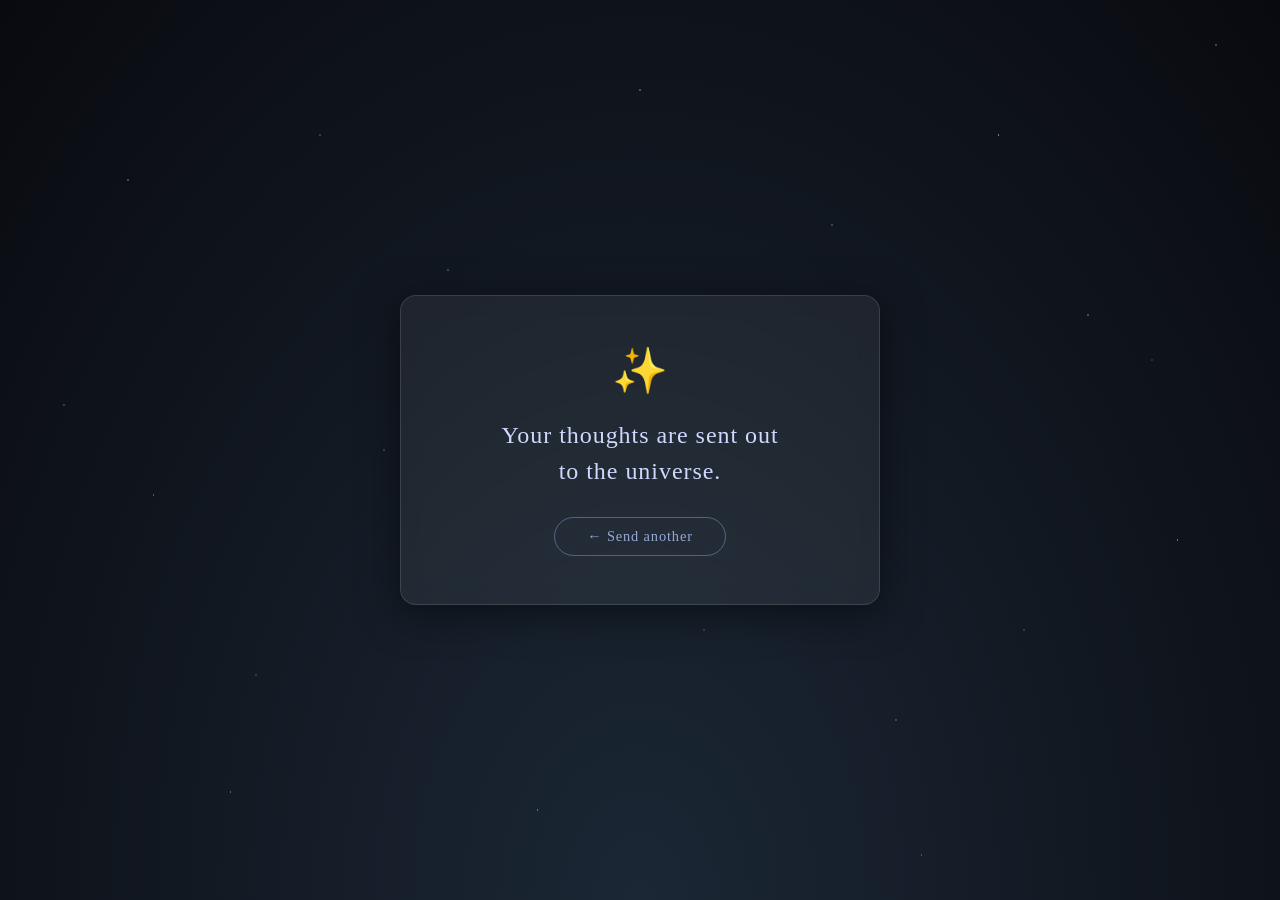
==== sent.html @ abf4e0d2 "Add Thoughts web app (index.html + sent.html)" ====
<!DOCTYPE html>
<html lang="en">
<head>
  <meta charset="UTF-8" />
  <meta name="viewport" content="width=device-width, initial-scale=1.0" />
  <title>Thoughts — Sent</title>
  <style>
    * {
      margin: 0;
      padding: 0;
      box-sizing: border-box;
    }

    body {
      min-height: 100vh;
      display: flex;
      align-items: center;
      justify-content: center;
      background: radial-gradient(ellipse at bottom, #1b2735 0%, #090a0f 100%);
      font-family: 'Georgia', serif;
      overflow: hidden;
    }

    /* Starfield — same layers as index.html */
    body::before,
    body::after {
      content: '';
      position: fixed;
      inset: 0;
      pointer-events: none;
    }

    body::before {
      background-image:
        radial-gradient(1px 1px at 10% 20%, rgba(255,255,255,0.8) 0%, transparent 100%),
        radial-gradient(1px 1px at 30% 50%, rgba(255,255,255,0.6) 0%, transparent 100%),
        radial-gradient(1px 1px at 50% 10%, rgba(255,255,255,0.9) 0%, transparent 100%),
        radial-gradient(1px 1px at 70% 80%, rgba(255,255,255,0.7) 0%, transparent 100%),
        radial-gradient(1px 1px at 85% 35%, rgba(255,255,255,0.8) 0%, transparent 100%),
        radial-gradient(1px 1px at 20% 75%, rgba(255,255,255,0.5) 0%, transparent 100%),
        radial-gradient(1px 1px at 60% 55%, rgba(255,255,255,0.6) 0%, transparent 100%),
        radial-gradient(1px 1px at 42% 90%, rgba(255,255,255,0.7) 0%, transparent 100%),
        radial-gradient(1px 1px at 92% 60%, rgba(255,255,255,0.8) 0%, transparent 100%),
        radial-gradient(1px 1px at 5%  45%, rgba(255,255,255,0.6) 0%, transparent 100%),
        radial-gradient(1px 1px at 78% 15%, rgba(255,255,255,0.9) 0%, transparent 100%),
        radial-gradient(1px 1px at 55% 70%, rgba(255,255,255,0.5) 0%, transparent 100%),
        radial-gradient(1px 1px at 35% 30%, rgba(255,255,255,0.7) 0%, transparent 100%),
        radial-gradient(1px 1px at 18% 88%, rgba(255,255,255,0.6) 0%, transparent 100%),
        radial-gradient(1px 1px at 95% 5%,  rgba(255,255,255,0.8) 0%, transparent 100%);
      animation: twinkle 5s ease-in-out infinite alternate;
    }

    body::after {
      background-image:
        radial-gradient(1px 1px at 25% 15%, rgba(200,220,255,0.7) 0%, transparent 100%),
        radial-gradient(1px 1px at 45% 65%, rgba(200,220,255,0.5) 0%, transparent 100%),
        radial-gradient(1px 1px at 65% 25%, rgba(200,220,255,0.8) 0%, transparent 100%),
        radial-gradient(1px 1px at 80% 70%, rgba(200,220,255,0.6) 0%, transparent 100%),
        radial-gradient(1px 1px at 12% 55%, rgba(200,220,255,0.7) 0%, transparent 100%),
        radial-gradient(1px 1px at 90% 40%, rgba(200,220,255,0.5) 0%, transparent 100%),
        radial-gradient(1px 1px at 38% 42%, rgba(200,220,255,0.8) 0%, transparent 100%),
        radial-gradient(1px 1px at 72% 95%, rgba(200,220,255,0.6) 0%, transparent 100%);
      animation: twinkle 7s ease-in-out infinite alternate-reverse;
    }

    @keyframes twinkle {
      0%   { opacity: 0.4; }
      100% { opacity: 1; }
    }

    /* Floating particle released into the universe */
    .particle {
      position: fixed;
      width: 6px;
      height: 6px;
      border-radius: 50%;
      background: rgba(160, 180, 255, 0.8);
      animation: float-away 6s ease-in forwards;
      pointer-events: none;
    }

    @keyframes float-away {
      0%   { transform: translateY(0) scale(1);   opacity: 0.9; }
      100% { transform: translateY(-120vh) scale(0); opacity: 0; }
    }

    .card {
      position: relative;
      z-index: 1;
      background: rgba(255, 255, 255, 0.06);
      backdrop-filter: blur(10px);
      border: 1px solid rgba(255, 255, 255, 0.12);
      border-radius: 16px;
      padding: 48px 40px;
      width: min(480px, 92vw);
      box-shadow: 0 8px 40px rgba(0, 0, 0, 0.5);
      text-align: center;
      animation: fade-in 1.2s ease forwards;
    }

    @keyframes fade-in {
      from { opacity: 0; transform: translateY(18px); }
      to   { opacity: 1; transform: translateY(0); }
    }

    .icon {
      font-size: 2.8rem;
      margin-bottom: 20px;
      display: block;
    }

    h1 {
      color: #d0d8ff;
      font-size: 1.5rem;
      font-weight: normal;
      letter-spacing: 0.04em;
      line-height: 1.5;
      margin-bottom: 28px;
    }

    a.back {
      display: inline-block;
      padding: 10px 32px;
      background: transparent;
      border: 1px solid rgba(160, 180, 255, 0.4);
      border-radius: 50px;
      color: rgba(180, 200, 255, 0.8);
      font-family: inherit;
      font-size: 0.9rem;
      letter-spacing: 0.06em;
      text-decoration: none;
      transition: background 0.2s, color 0.2s;
    }

    a.back:hover {
      background: rgba(160, 180, 255, 0.12);
      color: #e0e6ff;
    }
  </style>
</head>
<body>
  <div class="card">
    <span class="icon">✨</span>
    <h1>Your thoughts are sent out<br>to the universe.</h1>
    <a class="back" href="index.html">← Send another</a>
  </div>

  <script>
    // Spawn a few floating particles to reinforce the "sent" feeling
    function spawnParticle() {
      const p = document.createElement('div');
      p.className = 'particle';
      p.style.left = Math.random() * 100 + 'vw';
      p.style.bottom = Math.random() * 20 + 'vh';
      p.style.animationDelay = Math.random() * 3 + 's';
      p.style.width = p.style.height = (Math.random() * 5 + 3) + 'px';
      document.body.appendChild(p);
      p.addEventListener('animationend', () => p.remove());
    }

    for (let i = 0; i < 12; i++) spawnParticle();
  </script>
</body>
</html>
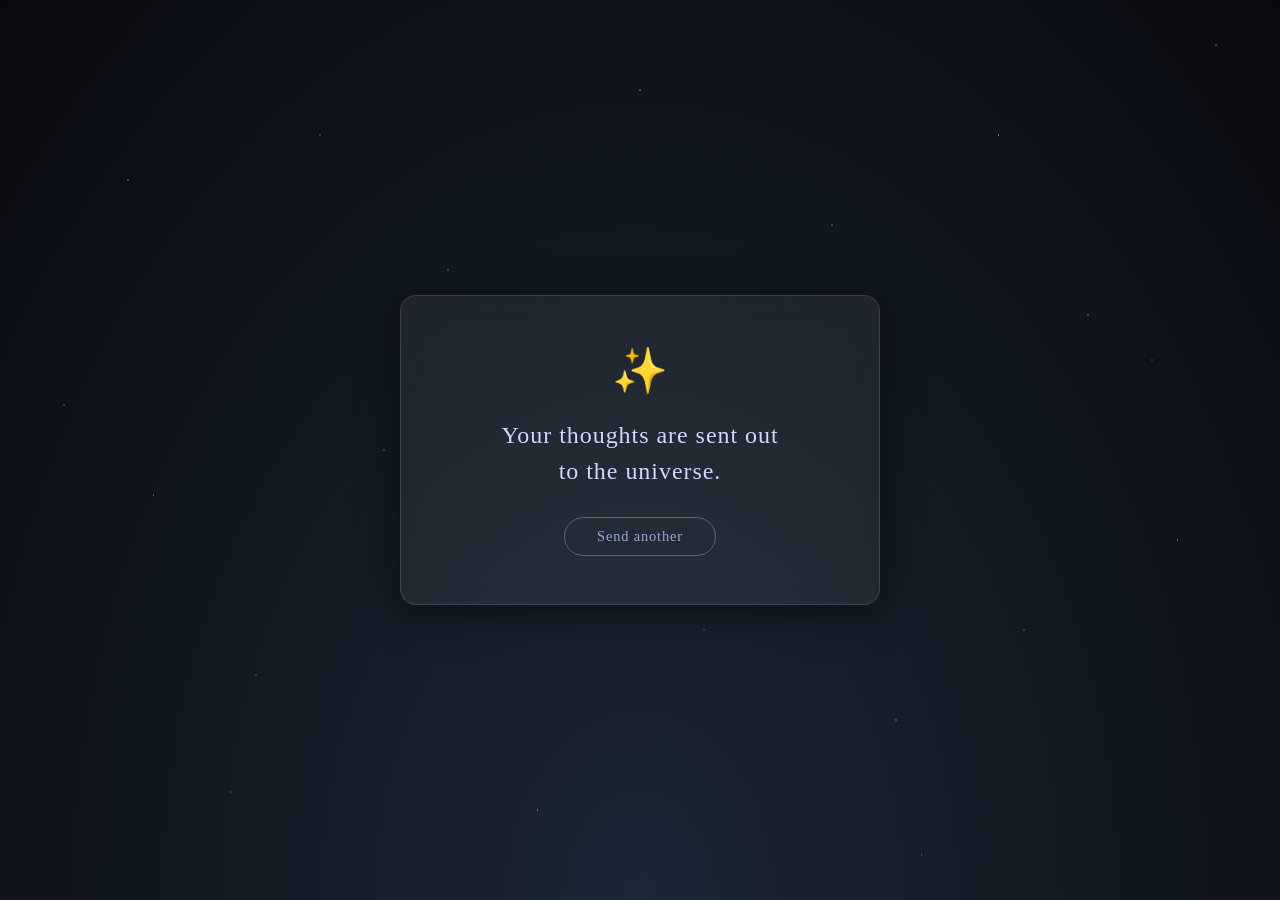
==== commit 4dc514bf: "Update link text for sending another message" ====
--- a/sent.html
+++ b/sent.html
@@ -142,7 +142,7 @@
   <div class="card">
     <span class="icon">✨</span>
     <h1>Your thoughts are sent out<br>to the universe.</h1>
-    <a class="back" href="index.html">← Send another</a>
+    <a class="back" href="index.html">Send another</a>
   </div>
 
   <script>
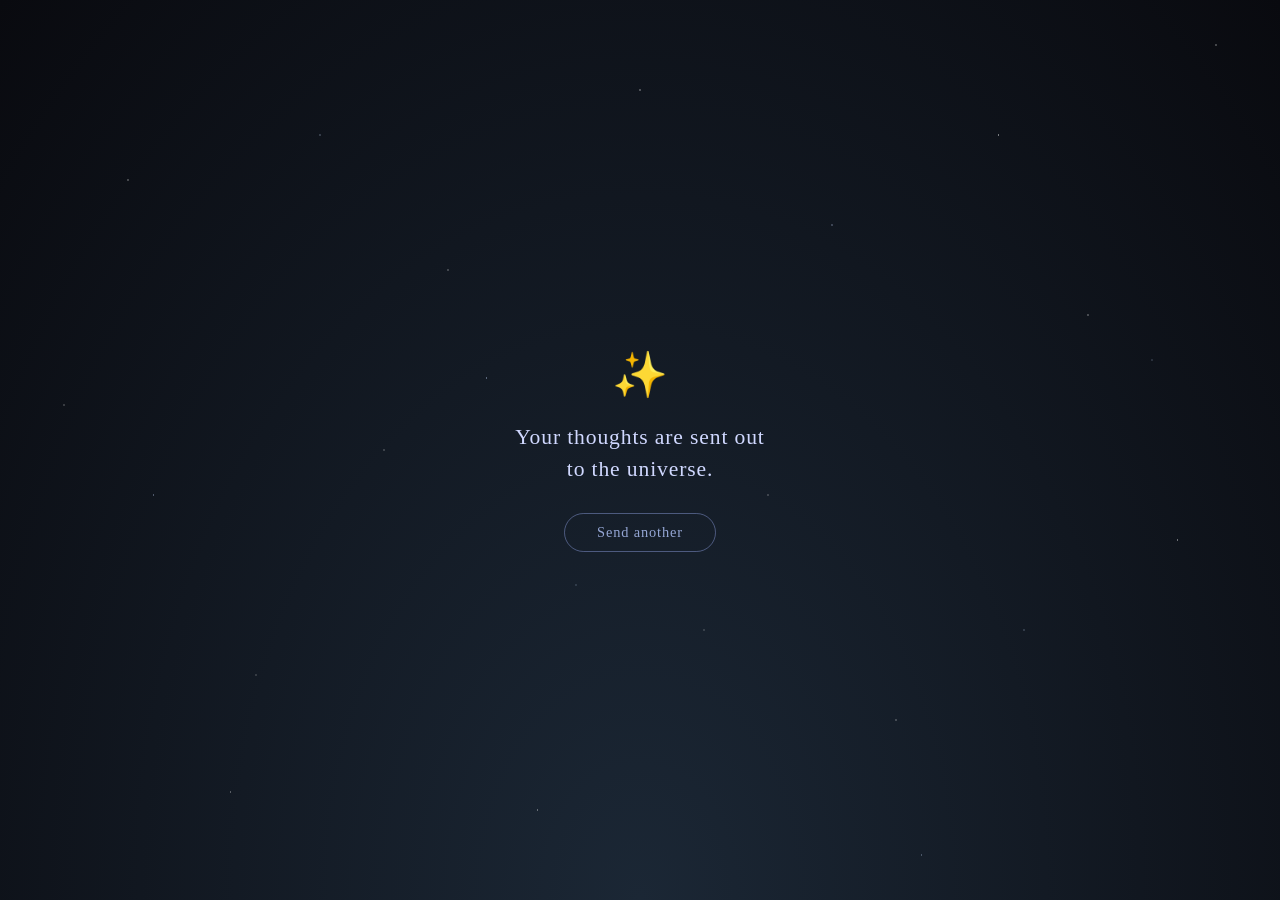
==== commit 1393018d: "Remove sent page box styling and reduce heading font size" ====
--- a/sent.html
+++ b/sent.html
@@ -87,13 +87,8 @@
     .card {
       position: relative;
       z-index: 1;
-      background: rgba(255, 255, 255, 0.06);
-      backdrop-filter: blur(10px);
-      border: 1px solid rgba(255, 255, 255, 0.12);
-      border-radius: 16px;
       padding: 48px 40px;
       width: min(480px, 92vw);
-      box-shadow: 0 8px 40px rgba(0, 0, 0, 0.5);
       text-align: center;
       animation: fade-in 1.2s ease forwards;
     }
@@ -111,7 +106,7 @@
 
     h1 {
       color: #d0d8ff;
-      font-size: 1.5rem;
+      font-size: 1.35rem;
       font-weight: normal;
       letter-spacing: 0.04em;
       line-height: 1.5;
